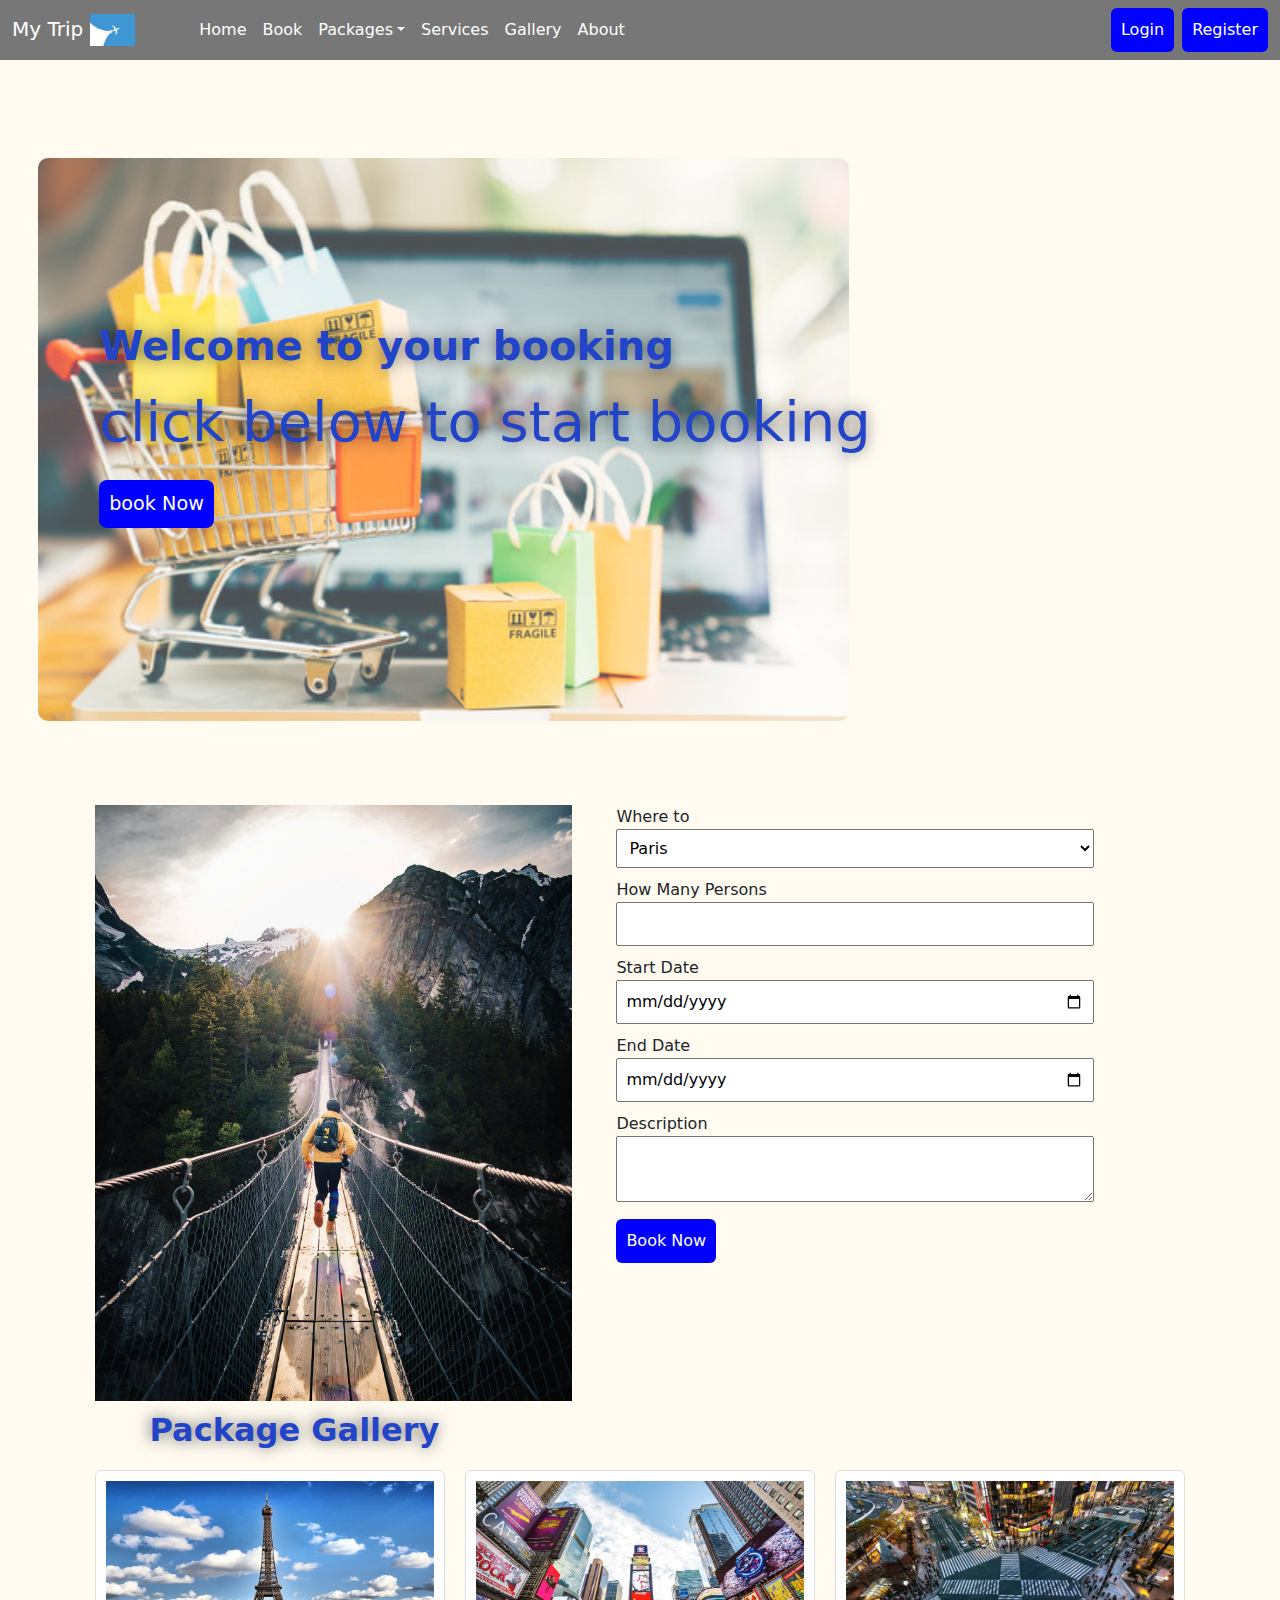
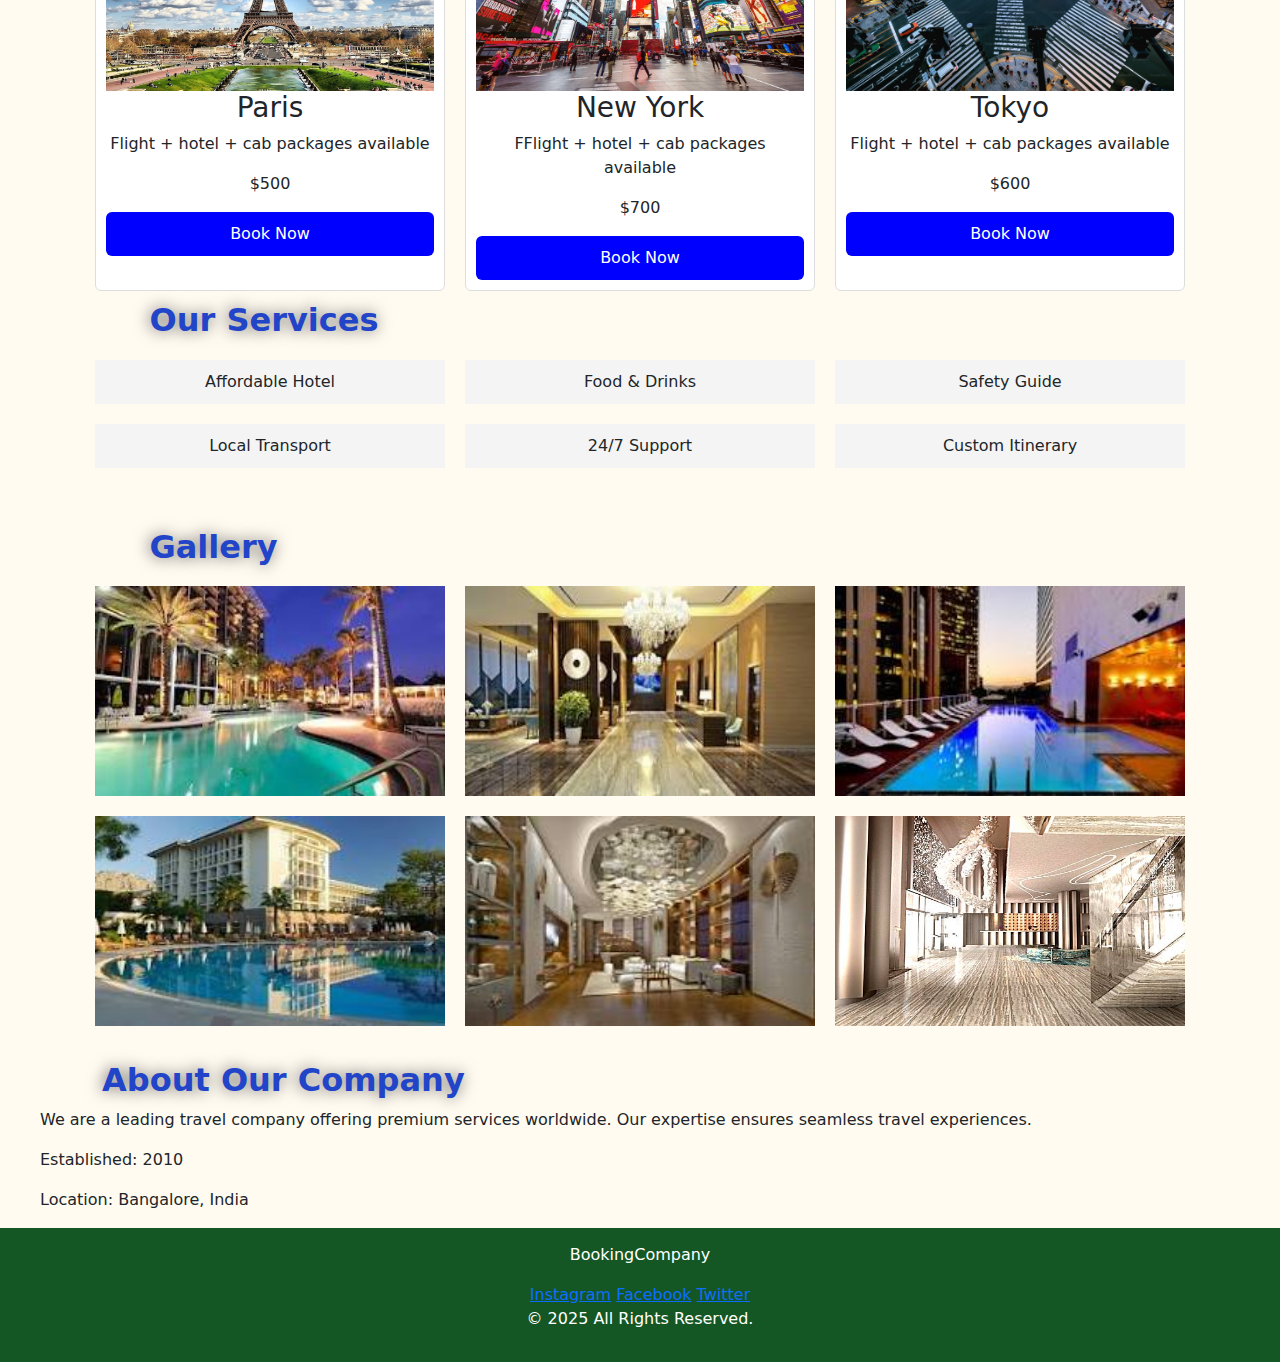
==== jain/index.html @ ebf4d212 "Add files via upload" ====
<!DOCTYPE html>
<html lang="en">
<head>
    <meta charset="UTF-8">
    <meta name="viewport" content="width=device-width, initial-scale=1.0">
    <title>Welcome to BookingCompanhy   </title>
    <link href="https://cdn.jsdelivr.net/npm/bootstrap@5.3.0/dist/css/bootstrap.min.css" rel="stylesheet">
<link rel="stylesheet" href="./styles.css">
    <script src="https://cdn.jsdelivr.net/npm/bootstrap@5.3.0/dist/js/bootstrap.bundle.min.js"></script>
</head>
<body>
    <nav class="navbar navbar-expand-lg navbar-light bg-light">
        <div class="container-fluid">
            <a class="navbar-brand" href="#" style="width: 13%;">My Trip <img class="logo-img" src="logonew.jpeg">
            </a>
            <button class="navbar-toggler" type="button" data-bs-toggle="collapse" data-bs-target="#navbarNav" aria-controls="navbarNav" aria-expanded="false" aria-label="Toggle navigation">
                <span class="navbar-toggler-icon"></span>
            </button>
            <div class="collapse navbar-collapse" id="navbarNav">
                <ul class="navbar-nav me-auto">
                    <li class="nav-item"><a class="nav-link" href="#">Home</a></li>
                    <li class="nav-item"><a class="nav-link" href="#formbooking">Book</a></li>
                    <li class="nav-item dropdown">
                        <a class="nav-link dropdown-toggle" href="#" id="packagesDropdown" role="button" data-bs-toggle="dropdown" aria-expanded="false">Packages</a>
                        <ul class="dropdown-menu" aria-labelledby="packagesDropdown">
                            <li><a class="dropdown-item" href="#">USA</a></li>
                            <li><a class="dropdown-item" href="#">India</a></li>
                            <li><a class="dropdown-item" href="#">France</a></li>
                            <li><a class="dropdown-item" href="#">CHina</a></li>
                        </ul>
                    </li>
                    <li class="nav-item"><a class="nav-link" href="#">Services</a></li>
                    <li class="nav-item"><a class="nav-link" href="#">Gallery</a></li>
                    <li class="nav-item"><a class="nav-link" href="#">About</a></li>
                </ul>
                <div class="d-flex">
                    <button class="btn btn-outline-primary me-2">Login</button>
                <a href="register.html"><button  class="btn btn-primary">Register</button></a>    
                </div>
            </div>
        </div>
    </nav>
    
    <header class="d-flex align-items-center justify-content-center text-center text-white">
        <div>
            <img src="./shopbg.jpg" alt="" class="img-bg">
            <h1>Welcome to your booking </h1>
            <h2 id="changing-text" class="display-4">click below to start booking</h2>
            <button class="btn btn-lg btn-danger mt-3">book Now</button>
        </div>
    </header>
    <div class="container" id="formbooking">
        <div class="row">
            <div class="half">
                <img src="travel.jpeg" alt="Brand" style="width:100%">
            </div>
            <div class="half">
                <form id="bookingForm">
                    <div class="form-group">
                        <label>Where to</label>
                        <select id="destination">
                            <option>Paris</option>
                            <option>New York</option>
                            <option>Tokyo</option>
                        </select>
                    </div>
                    <div class="form-group">
                        <label>How Many Persons</label>
                        <input type="number" id="persons">
                    </div>
                    <div class="form-group">
                        <label>Start Date</label>
                        <input type="date" id="startDate">
                    </div>
                    <div class="form-group">
                        <label>End Date</label>
                        <input type="date" id="endDate">
                    </div>
                    <div class="form-group">
                        <label>Description</label>
                        <textarea id="description" minlength="50" maxlength="500"></textarea>
                    </div>
                    <button type="button" class="btn">Book Now</button>
                </form>
            </div>
        </div>

        <h2>Package Gallery</h2>
        <div class="gallery">
            <div class="card"><img src="Paris1.jpg" style="width:100%; height:210px">
                <h3>Paris</h3>
                <p>Flight + hotel + cab packages available</p>
                <p>$500</p><button class="btn">Book Now</button>
            </div>
            <div class="card"><img src="newyork.webp" style="width:100%; height:210px ">
                <h3>New York</h3>
                <p>FFlight + hotel + cab packages available</p>
                <p>$700</p><button class="btn">Book Now</button>
            </div>
            <div class="card"><img src="tokyo.jpeg" style="width:100% ;height:210px">
                <h3>Tokyo</h3>
                <p>Flight + hotel + cab packages available</p>
                <p>$600</p><button class="btn">Book Now</button>
            </div>
        </div>

        <h2>Our Services</h2>
        <div class="services">
            <div class="service">Affordable Hotel</div>
            <div class="service">Food & Drinks</div>
            <div class="service">Safety Guide</div>
            <div class="service">Local Transport</div>
            <div class="service">24/7 Support</div>
            <div class="service">Custom Itinerary</div>
        </div>
    </div>
    <div class="container">
        <h2>Gallery</h2>
        <div class="gallery">
            <img src="gallery1.jpeg" alt="Gallery Image 1">
            <img src="gallery2.jpeg" alt="Gallery Image 2">
            <img src="gallery3.jpeg" alt="Gallery Image 3">
            <img src="gallery4.jpeg" alt="Gallery Image 4">
            <img src="gallery5.jpeg" alt="Gallery Image 3">
            <img src="gallery6.jpeg" alt="Gallery Image 4">
        </div>
    </div>
    
    <section class="about">
        <div class="left">
         
        </div>
        <div class="right">
            <h2>About Our Company</h2>
            <p>We are a leading travel company offering premium services worldwide. Our expertise ensures seamless travel experiences.</p>
            <p>Established: 2010</p>
            <p>Location: Bangalore, India</p>
        </div>
    </section>
    
    <footer class="footer">
        <p>BookingCompany</p>
        <div class="social-icons">
            <a href="#">Instagram</a>
            <a href="#">Facebook</a>
            <a href="#">Twitter</a>
        </div>
        <p>&copy; 2025 All Rights Reserved.</p>
    </footer>

 
</body>
</html>
---- jain/styles.css ----
.logo-img {
    width: 28%;
    height: auto;
}


body {
    background-color: #fffbf0ed;
}

/* Navbar Styling */
.navbar {
    background-color: #777777 !important;
}

.navbar .nav-link,
.navbar .navbar-brand {
    color: white !important;
}

.navbar .nav-link:hover {
    color: #c3e6cb !important;
}


header {
    position: relative;
    display: flex;
    align-items: center;
    justify-content: center;
    height: 80vh;
    text-align: center;
}

.img-bg {
    width: 66%;
    height: 90%;
    position: absolute;
    z-index: 0;
    top: 8%;
    opacity: 0.7;
    border-radius: 10px;
}

header div {
    position: relative;
    text-align: left;
    z-index: 2;
    width: 96%;
    height: 87%;
    top: 1%;
    padding-top: 16%;
    padding-left: 1%;
    margin-bottom: 1%;
}   

h1, h2 {
    color: #2144c8;
    padding-top: 10px;
    padding-left: 5%;
    font-weight: bold;
    position: relative;
    font-weight: 700;
    text-shadow: -1px 0px 16px rgba(0, 0, 0, 0.6);
}   

.btn-danger {
    margin-top: 20px;
    padding: 10px 20px;
    font-size: 1.2rem;
    padding-left: 1%;
    position: relative;
    z-index: 2;
    margin-left: 5%;
}


footer {
    background-color: #155724;

    color: white;
    text-align: center;
    padding: 15px 0;
    position: relative;
    bottom: 0;
    width: 100%;
}

.container {
    width: 90%;
    margin: auto;
    padding: 25px;
}
.row {
    display: flex;
    gap: 20px;
    width: 100%;
}

.half {
    width: 46%;
}

.form-group {
    margin-bottom: 10px;
}

.form-group label {
    display: block;
}

.form-group input,
.form-group select,
.form-group textarea {
    width: 100%;
    padding: 8px;
}

.btn {
    background: blue;
    color: white;
    padding: 10px;
    border: none;
    cursor: pointer;
}

.gallery {
    display: grid;
    grid-template-columns: repeat(3, 1fr);
    gap: 20px;
    margin-top: 20px;
}

.card {
    border: 1px solid #ddd;
    padding: 10px;
    text-align: center;
}

.services {
    display: flex;
    flex-wrap: wrap;
    gap: 20px;
    margin-top: 20px;
}

.service {
    flex: 1 1 calc(33.33% - 20px);
    background: #f4f4f4;
    padding: 10px;
    text-align: center;
}
.gallery img{
    width: 100%;
    height: 210px;
}
.right{
 
        margin-left: 40px;
    
}
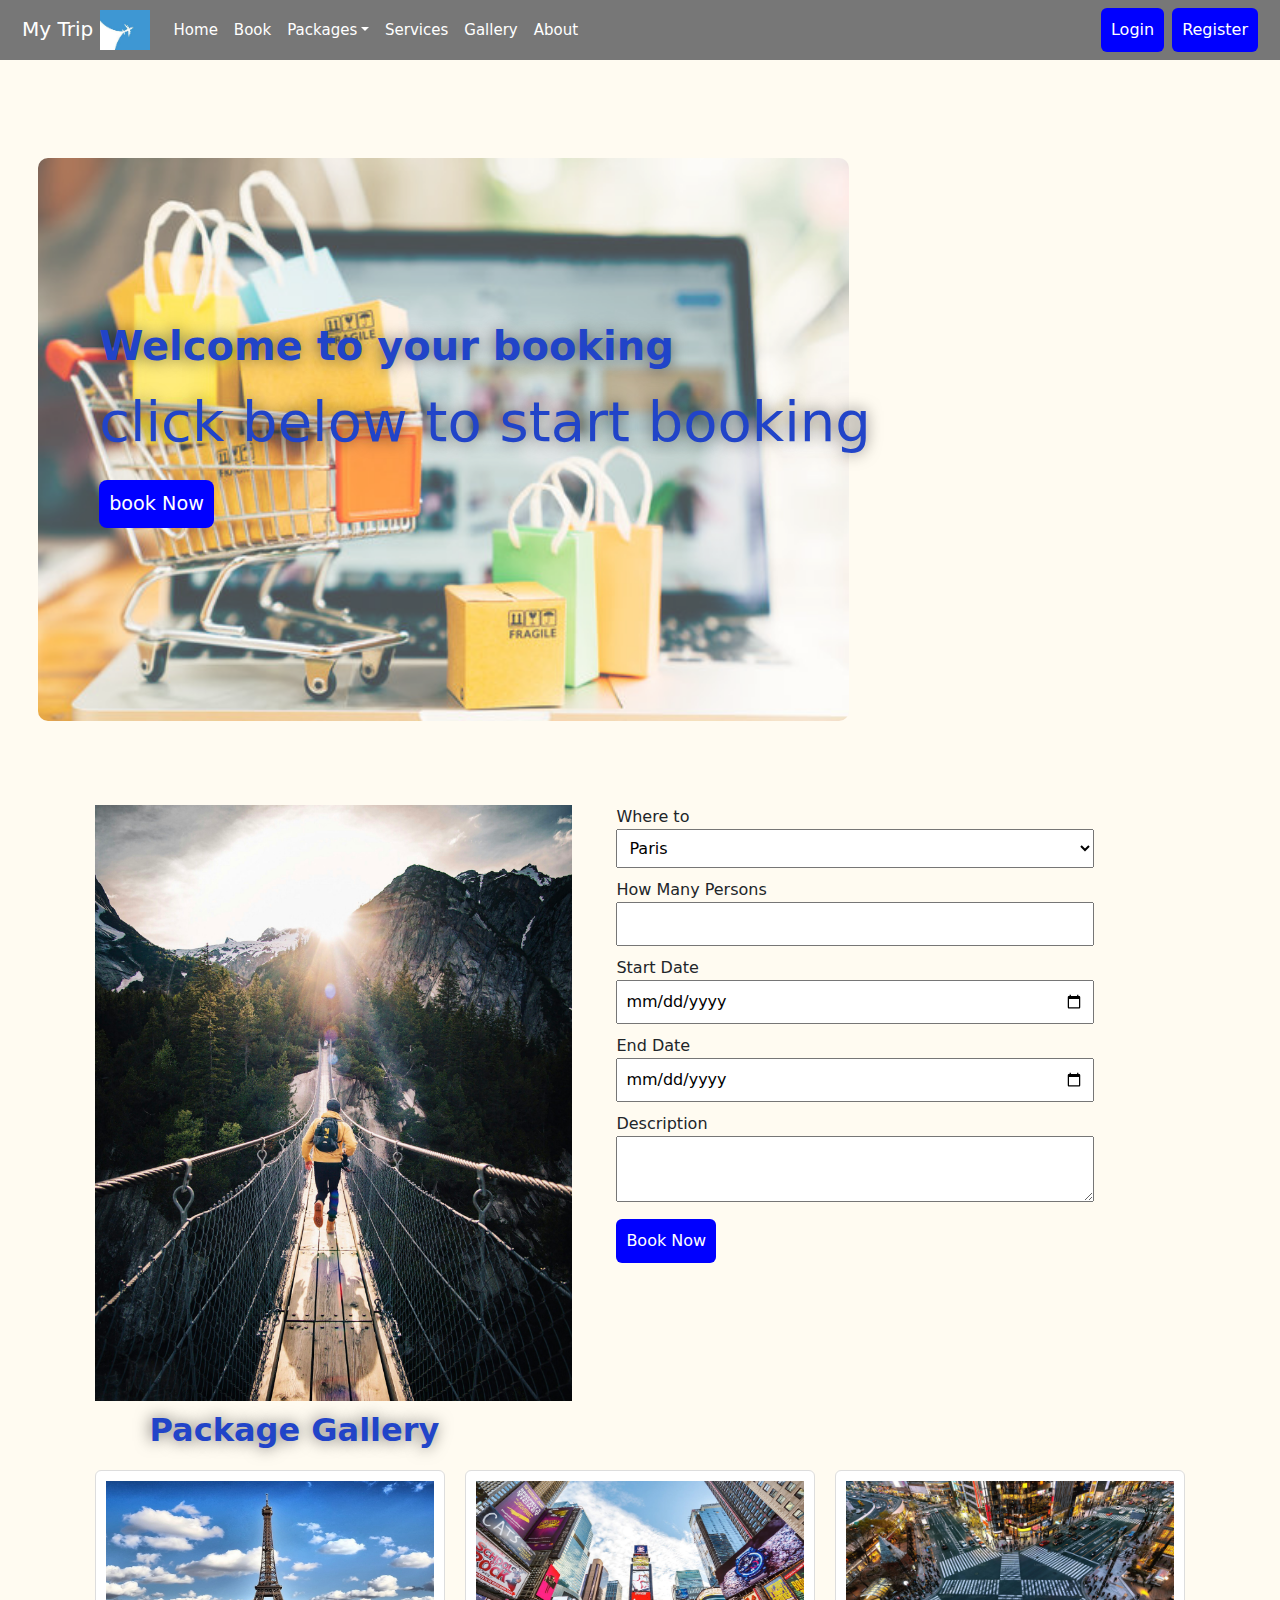
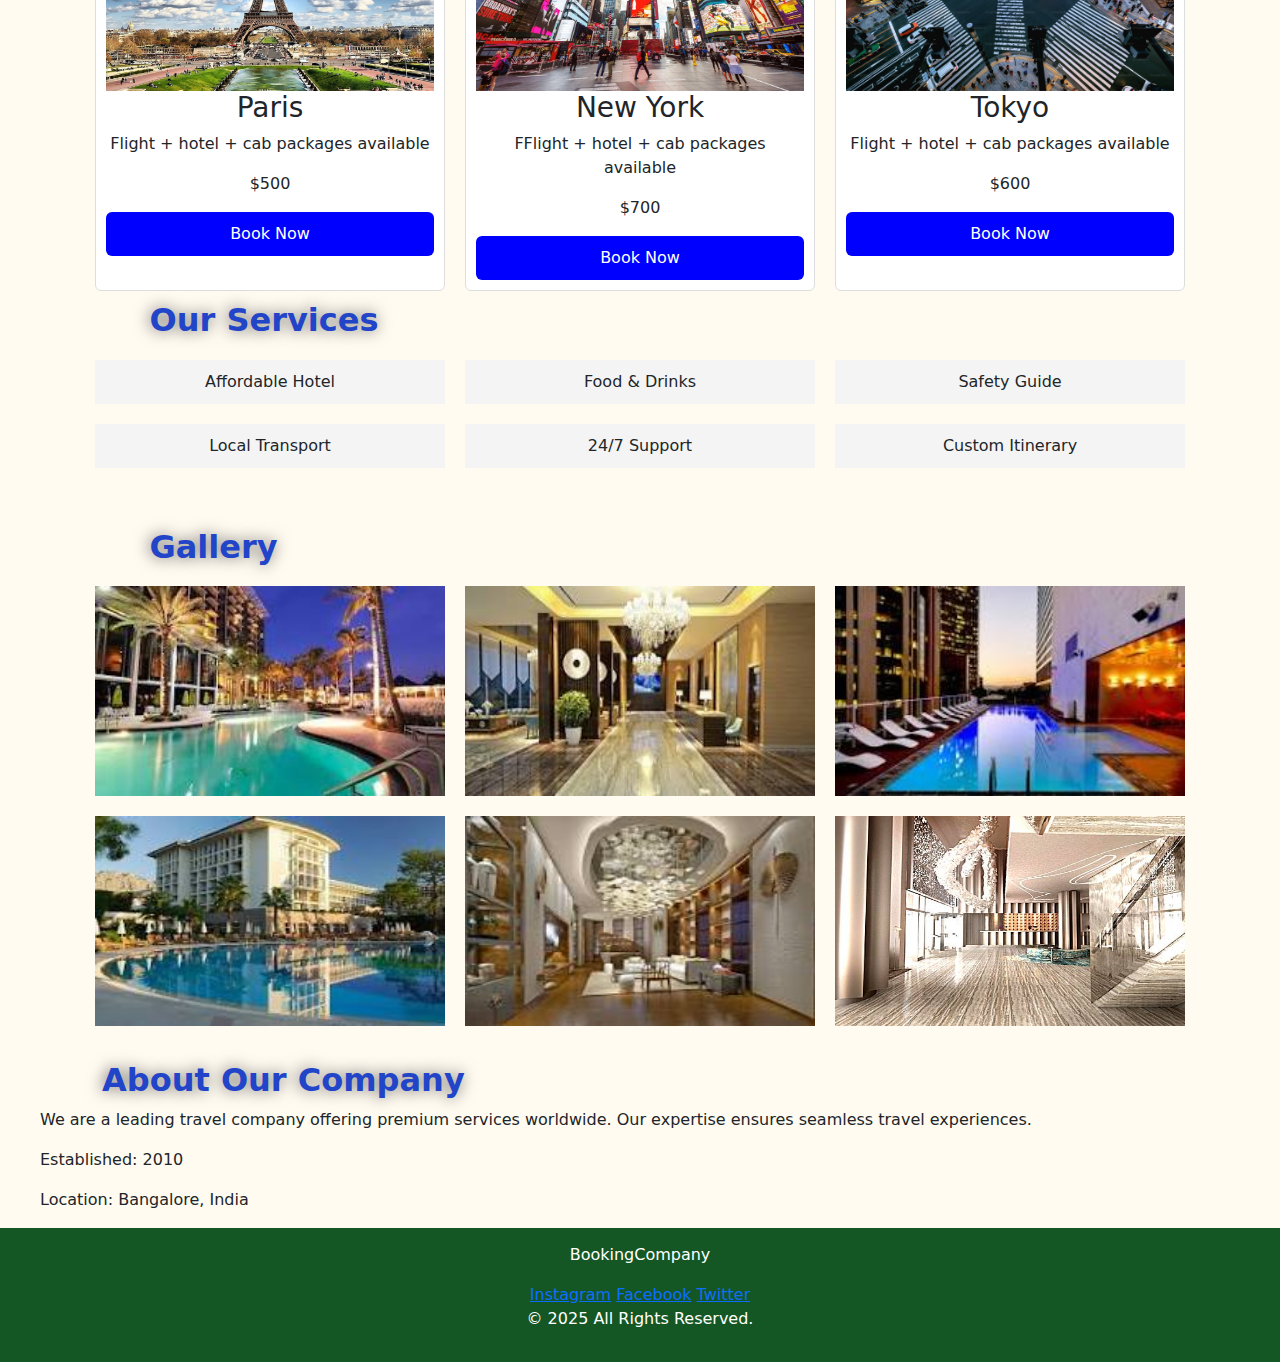
==== commit af7e32d8: "changes message" ====
--- a/jain/index.html
+++ b/jain/index.html
@@ -7,12 +7,27 @@
     <link href="https://cdn.jsdelivr.net/npm/bootstrap@5.3.0/dist/css/bootstrap.min.css" rel="stylesheet">
 <link rel="stylesheet" href="./styles.css">
     <script src="https://cdn.jsdelivr.net/npm/bootstrap@5.3.0/dist/js/bootstrap.bundle.min.js"></script>
+    <style>
+        .navbar {
+            padding: 5px 10px; /* Reduce padding for a slimmer navbar */
+        }
+    
+        .navbar-brand img {
+            height: 40px; /* Reduce logo size */
+            width: 50px;
+        }
+    
+        .navbar-nav .nav-link {
+            padding: 5px 10px; /* Reduce link padding */
+            font-size: 15px; /* Optional: Make text slightly smaller */
+        }
+    </style>
+    
 </head>
 <body>
     <nav class="navbar navbar-expand-lg navbar-light bg-light">
         <div class="container-fluid">
-            <a class="navbar-brand" href="#" style="width: 13%;">My Trip <img class="logo-img" src="logonew.jpeg">
-            </a>
+            <a class="navbar-brand" href="#">My Trip <img class="logo-img" src="logonew.jpeg"></a>
             <button class="navbar-toggler" type="button" data-bs-toggle="collapse" data-bs-target="#navbarNav" aria-controls="navbarNav" aria-expanded="false" aria-label="Toggle navigation">
                 <span class="navbar-toggler-icon"></span>
             </button>
@@ -22,21 +37,18 @@
                     <li class="nav-item"><a class="nav-link" href="#formbooking">Book</a></li>
                     <li class="nav-item dropdown">
                         <a class="nav-link dropdown-toggle" href="#" id="packagesDropdown" role="button" data-bs-toggle="dropdown" aria-expanded="false">Packages</a>
-                        <ul class="dropdown-menu" aria-labelledby="packagesDropdown">
+                        <ul class="dropdown-menu">
                             <li><a class="dropdown-item" href="#">USA</a></li>
                             <li><a class="dropdown-item" href="#">India</a></li>
                             <li><a class="dropdown-item" href="#">France</a></li>
-                            <li><a class="dropdown-item" href="#">CHina</a></li>
+                            <li><a class="dropdown-item" href="#">China</a></li>
                         </ul>
                     </li>
                     <li class="nav-item"><a class="nav-link" href="#">Services</a></li>
                     <li class="nav-item"><a class="nav-link" href="#">Gallery</a></li>
                     <li class="nav-item"><a class="nav-link" href="#">About</a></li>
                 </ul>
-                <div class="d-flex">
-                    <button class="btn btn-outline-primary me-2">Login</button>
-                <a href="register.html"><button  class="btn btn-primary">Register</button></a>    
-                </div>
+                <div class="d-flex" id="navUser"></div>
             </div>
         </div>
     </nav>
@@ -148,6 +160,30 @@
         <p>&copy; 2025 All Rights Reserved.</p>
     </footer>
 
- 
+ <script>
+
+        document.addEventListener("DOMContentLoaded", function () {
+            var storedUser = localStorage.getItem("loggedInUser");
+            var navUser = document.getElementById("navUser");
+
+            if (storedUser) {
+                navUser.innerHTML = `
+                    <span class="me-3">Welcome, <strong>${storedUser}</strong></span>
+                    <button class="btn btn-danger" onclick="logout()">Logout</button>
+                `;
+            } else {
+                navUser.innerHTML = `
+                    <a href="login.html"><button class="btn btn-outline-primary me-2">Login</button></a>
+                    <a href="register.html"><button class="btn btn-primary">Register</button></a>
+                `;
+            }
+        });
+
+        function logout() {
+            localStorage.removeItem("loggedInUser");
+            window.location.href = "index.html";
+        }
+    </script>
+
 </body>
 </html>
